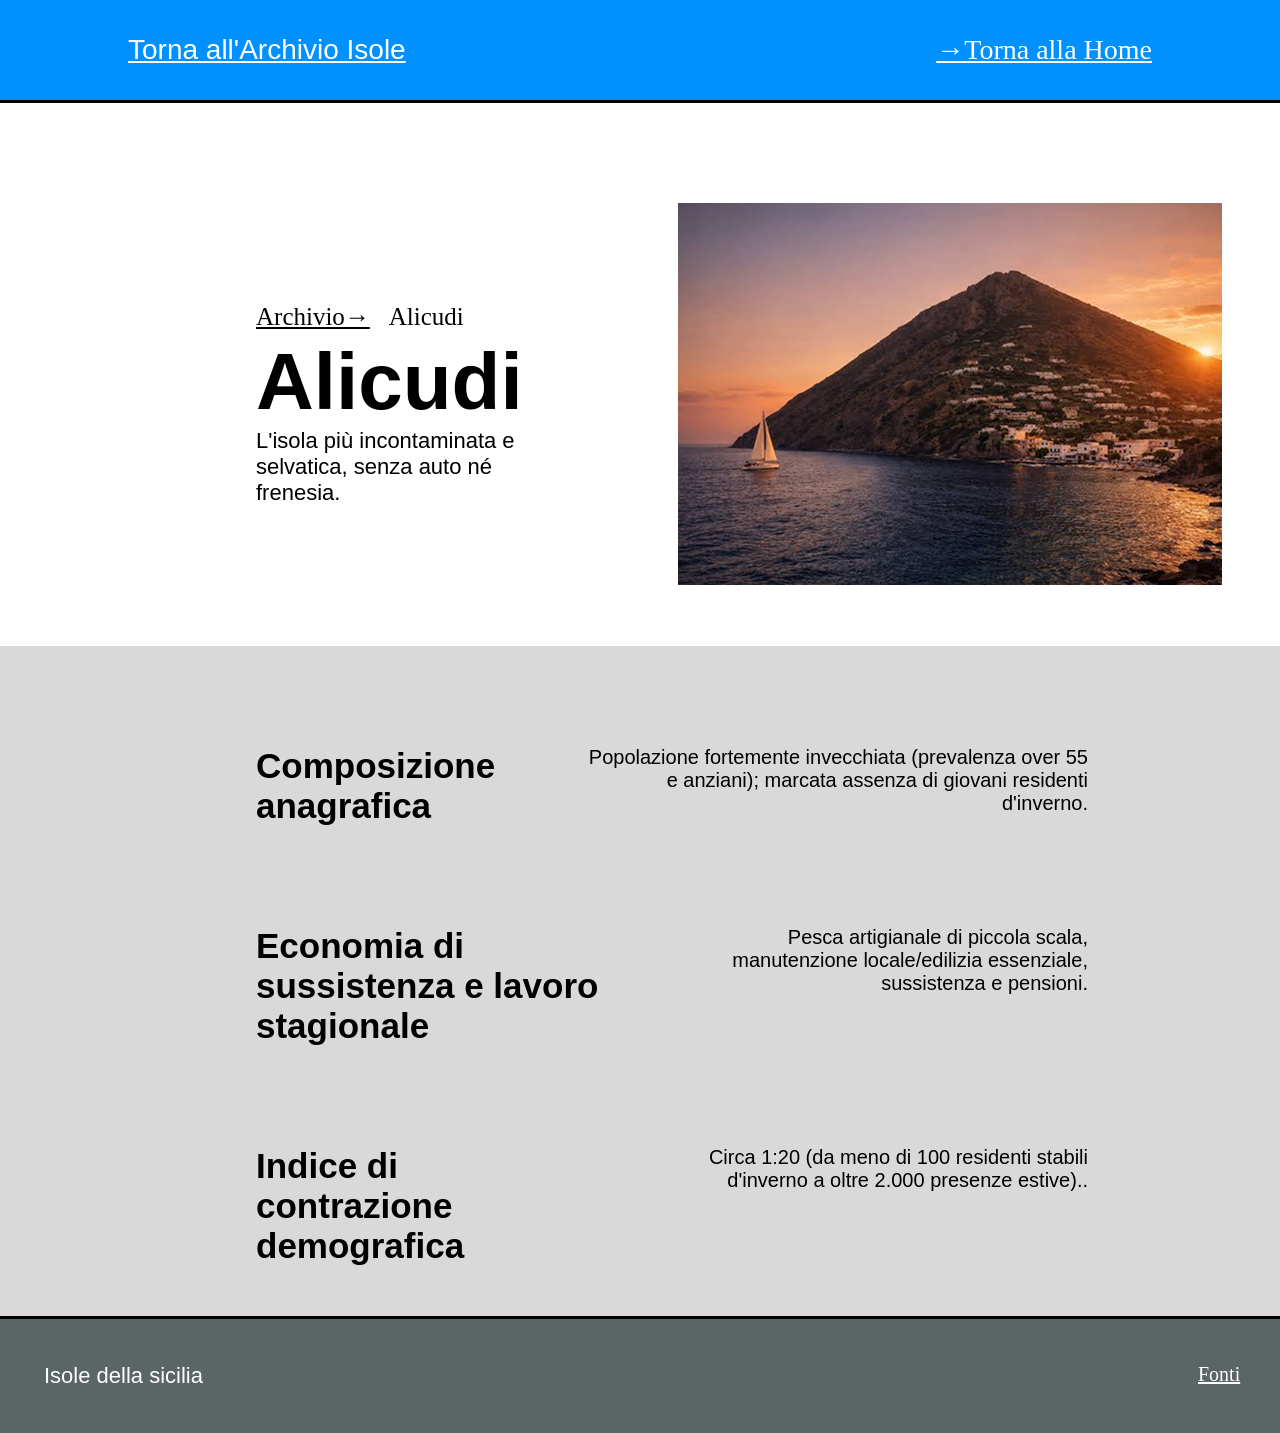
==== alicudi.html @ 901970fb "Add files via upload" ====
<!DOCTYPE html>
<html>
  <head>
     <meta charset="utf-8">
     <meta name="viewport" content="width=device-width, initial-scale=1.0">
     <title> ISOLE DELLA SICILIA</title>
     <link rel="stylesheet" href="style.css">
  </head>
  <body>
     <header>
        <div class="contenitore">
          <div class="colonna">
             <p class="nome-sito">
                 <a href="archivio-isole.html">Torna all'Archivio Isole</a>
             </p>
             <nav>
                 <ul>
                     <li><a href="index.html">→Torna alla Home</a></li>
                 </ul>
             </nav>
          </div>
       </div>
     </header>
     <main>
       <div id="isola-singola">
            <section class="apertura">
                <div class="colonna-sinistra">
                   <div class="sopra-titolo">
                       <nav class="briciole">
                         <ol>
                            <li><a href="archivio-isole.html">Archivio→</a></li>
                            <li>Alicudi</li>
                         </ol>
                       </nav>
                    </div>

                   <div class="scritte-iniziali">
                      <h1>Alicudi</h1>
                      <p class="intro">L'isola più incontaminata e selvatica, senza auto né frenesia.</p>
                   </div>
                </div>

               <div class="immagine">
                 <img src="immagini/alicudi-1.png" alt="alicudi-img">
              </div>
            </section>

            <section class="parte-due">

              <div class="sezione-2">
                 <h2>Composizione anagrafica</h2>
                 <p class="descrizione">Popolazione fortemente invecchiata (prevalenza over 55 e anziani); marcata assenza di giovani residenti d'inverno.</p>
              </div>
        
              <div class="sezione-3">
                 <h2>Economia di sussistenza e lavoro stagionale</h2>
                 <p class="descrizione"> Pesca artigianale di piccola scala, manutenzione locale/edilizia essenziale, sussistenza e pensioni.</p>
              </div>

              <div class="sezione-4">
                 <h2>Indice di contrazione demografica</h2>
                 <p class="descrizione">Circa 1:20 (da meno di 100 residenti stabili d'inverno a oltre 2.000 presenze estive)..</p>
              </div>
         
            </section>
       </div>      
     </main>
       <footer>
         <div class="colonna">
             <p class="nome-sito">
                 Isole della sicilia
             </p>
             <nav>
                 <ul>
                     
                     <li><a href="https://demo.istat.it/">Fonti</a></li>
                 </ul>
             </nav>
         </div>
     </footer>
  </body>  
</html>
---- style.css ----
* {
   box-sizing: border-box;
   margin: 0;
 padding: 0;
   
}

body {
    
    height:auto;
    text-align:center;
    display: flex;
    align-content: center;
    flex-direction: column;
    justify-content: center;
} 
 
h1  {
    font-family:Arial, Helvetica, sans-serif;
    font-size: 80px;
}
.apertura{
    font-size: 25px;
    flex-wrap: wrap;
    max-width: 100%;
    margin-left: auto;
}
h2 {
    font-family:Arial, Helvetica, sans-serif;
}

p {
    font-family:Arial, Helvetica, sans-serif;
}

body h1 h2 p {
    color: black;
}

h1{
    font-style: bold;
}
header .nome-sito {
    font-size: 28px;
    padding-left: auto;
    color: #ffffffff;
}

header li a{
    font-size: 20px;
    margin-right: auto;
    color: #ffffffff;
}
header .colonna {
 display: flex;
 justify-content: space-between;
 padding: 10px;
 padding-left: 10%;
 padding-right: 10%;
 color: black;
}

header  nav ul  {
 display: flex;
 flex-wrap: nowrap;
 align-items: center;
 gap: 50px;
}
header .nome-sito a{
    color: #ffffffff;
}
header .contenitore {
    background-color: rgb(0, 145, 255);
    padding-bottom: 24px;
    padding-top: 24px;
    border-bottom: solid black;
}
header nav a{
    font-size: 28px;
    color: #ffffffff;
    padding-right:auto; 
   margin-left:auto;
}
ul{
    list-style-type: none;
}
#archivio .pagina-isole {
    padding-top: 10%;
    padding-bottom: 10%;
    display: flex;
    flex-direction: column;
    text-align: center;
}
#archivio .scritte-iniziali h1 {
    display: flex;
    text-align: center;
    flex-direction: column;
}

#archivio .scritte-iniziali{
   border-bottom: solid black
}
#archivio .scritte-iniziali .apertura {
    display: flex;
    text-align: center;
    font-size: 32px;
 flex-direction: column;
  padding-left:15%;
 padding-right:15%;
}
#archivio .scritte-iniziali .descrizioni{
 text-align: center;
 margin-top: 0px;
 font-size: 20px;
}

#archivio .pagina-isole .scritte-iniziali{
    padding-top: 10%;
    padding-bottom: 20%;
}
#archivio .pagina-isole .descrizioni{
 text-align: center;
 margin-top: 0px;
 margin-bottom: 10px;
 font-size: 30px;
}

#archivio .pagina-isole h2{
 text-align: center;
 margin-top: 0px;
 margin-bottom: 0px;
 font-size: 50px;
 margin-left: 0px;
}

#archivio .pagina-isole .immagini-isole{
    display: flex;
    text-align: center;
    align-content:center;
    flex-direction: column;
    margin-left: auto;
}
#archivio .immagini-isole {
    padding:0px
}
#archivio .immagini-isole{
    width: 100%;
    display: flex;
    align-content: center;
    flex-direction: column;
    justify-content: center;
    height: 100%;
    margin-left: auto;
    margin-bottom: 0px;
}

#archivio .pagina-isole .immagine-isole .pantelleria {
    padding:0px
}

#archivio .pantelleria{
    padding-top: 10%;
    padding-bottom: 5%;
}

#archivio .favignana{
    padding-top: 5%;
    padding-bottom: 5%;
}

#archivio .ustica{
   padding-top: 5%;
    padding-bottom: 5%;
}

#archivio .salina{
    padding-top: 5%;
    padding-bottom: 5%;
}

#archivio .alicudi{
 padding-top: 5%;
    padding-bottom: 5%;
}

#archivio .lampedusa{
 padding-top: 5%;
    padding-bottom: 5%;
}

footer {
   background-color: rgb(90, 101, 101);
   border-top: solid black;
}

footer .colonna{
 display: flex;
 justify-content: space-between;
 padding: 44px;
}
 
footer nav a{
    font-size: 20px;
    color: #ffffffff;
}

footer .nome-sito {
    font-size: 22px;
    color: #ffffffff;
}
footer .nome-sito a {
    font-size: 22px;
    color: #ffffffff;
}

footer  nav ul li{
    display: inline-block;
    justify-content: space-between;
    justify-content: center;
    padding-right:10%;
    padding-left:10%;
}

#isola-singola ul{
    list-style-type: none;
}

#isola-singola .sopra-titolo a{
    color: black;
    width: 100%;
    padding-right: 0px;
}
#isola-singola .sopra-titolo .briciole ol  {
    display: flex;
    gap:10%;
}
#isola-singola ol{
    list-style-type: none;
    align-items: baseline;
}
#isola-singola .apertura {
    padding-top: 100px;
    display: flex;
    margin-left: 20%;
    margin-right: 20%;
}
#isola-singola .colonna-sinistra {
    display: flex;
    flex-direction: column;
    gap:5px;
    align-items: flex-start;
}

#isola-singola .colonna-sinistra{
 display: flex;
 justify-content: space-between;
 padding-top:100px;
 padding-bottom:140px;
 color: black;
 max-width: 0px;
 position: relative;
}
#isola-singola .apertura h1 {
    font-size: 80px;
}
#isola-singola .apertura .intro {
    font-size: 22px;
    text-align: left;
}

#isola-singola .apertura .immagine img{
    display: flex;
    position:absolute;
    margin-left: 33%; 
    max-width: 100%;

}
#isola-singola .parte-due {
    padding-top: 50px;
    display: flex;
    align-content: center;
    flex-direction: column;
    padding-left:20%;
    padding-right:15%;
   
}

#isola-singola .parte-due{
 background-color: rgb(217,217,217);
}

#isola-singola .parte-due h2{
    text-align: left;
    font-size: 35px;
    flex-wrap: wrap;
    padding-right: 0%;
}
#isola-singola .parte-due .descrizione{
    text-align: right;
    font-size: 20px;
    flex-wrap: wrap;
    padding-right: 0%;
    padding-left: 10%;
}
#isola-singola .sezione-2 {
    display: flex;
 text-align: center;
 align-content: space-between;
 margin-top: 50px;
 margin-bottom: 50px;
 font-size: 20px;
}
#isola-singola .sezione-3 {
    display: flex;
 text-align: center;
 align-content: space-between;
 margin-top: 50px;
 margin-bottom: 50px;
 font-size: 20px;
}
#isola-singola .sezione-4 {
    display: flex;
 text-align: center;
 align-content: space-between;
 margin-top: 50px;
 margin-bottom: 50px;
 font-size: 20px;
}
#HOME .inizio{
    display: flex;
    flex-wrap: wrap;
    align-items: center;
    align-content: center;
    justify-content: center;
}
#HOME .inizio .scritte-iniziali{
    padding-top: 10%;
    padding-bottom:10%;
}
#HOME .inizio .scritte-iniziali h1 {
    font-size: 80px;
  padding-left:15%;
  padding-right:15%;
}
#HOME .inizio .scritte-iniziali .sottotitolo {
    font-size: 28px;
   width:100%;
   margin-left: auto;
   padding: 5%;
    padding-left:15%;
 padding-right:15%;
}
#HOME .isole-minori{
    background-color: rgb(217, 217, 217);
    border-top: solid black;
    border-bottom: solid black;
}
#HOME .isole-minori .introduzione h1{
 font-size: 60px;
 padding-bottom: 10px;
 padding-top: 80px;
}
#HOME .isole-minori .introduzione .descrizione{
 font-size: 18px;
 padding-bottom: 10px;
 
}
#HOME .immagini-isole-home{
    max-width: 100%;
}
#HOME   .titoletti {
    padding-top: 8px;
    font-size: 20px;
    font-weight: bold;
}
#HOME .riga-1 {
    padding-top: 100px;
    padding-bottom: 50px;
    display: flex;
    justify-content:  space-between;
    text-align: center;
    align-content: center;
    max-width: 100%;
    margin-left: 20%;
    margin-right: 20%;
}

#HOME .riga-2 {
    padding-top: 100px;
    padding-bottom: 50px;
    display: flex;
    justify-content:  space-between;
    text-align: center;
    align-content: center;
    max-width: 100%;
    margin-left: 20%;
    margin-right: 20%;
}

#HOME .riga-3 {
    padding-top: 100px;
    padding-bottom: 50px;
    display: flex;
    justify-content:  space-between;
    text-align: center;
    align-content: center;
    max-width: 100%;
    margin-left: 20%;
    margin-right: 20%;
}


#HOME .parte-3 .solitud {
padding-top: 20%;
padding-bottom: 20%;
border-bottom: solid gray;
border-radius: 2px;
}
#HOME .parte-3 .solitud .titolo {
font-size: 60px;
max-width: auto;
}
#HOME .parte-3 .solitud .descrizione {
    padding-top: 20px;
 font-size: 20px;
  max-width: auto;
 padding-bottom: 20px;
}
#HOME .parte-3 .solitud .link {
    margin-left: 0%;
}
#HOME .parte-4 .dati {
padding-top: 20%;
padding-bottom: 20%;

}
#HOME .parte-4 .dati .titolo {
 font-size: 60px;
 margin-left: auto;
 max-width: 100%;
}
#HOME .parte-4 .dati .descrizione {
    padding-top: 20px;
 font-size: 20px;
  max-width: 100%px;
 padding-left:15%;
 padding-right:15%;
}
#HOME .parte-4 .link {
    padding-top: 18px;
    margin-left: auto;
    font-size: 15px;
}

#tema .inizio .scritte-iniziali {
    padding-top: 20%;
    padding-bottom: 20%;
    padding-left: 5%;
    padding-right: 5%;
}

#tema .inizio .scritte-iniziali h1{
   font-size: 70px;
}
#tema .inizio .scritte-iniziali .sottotitolo{
   font-size: 25px;
   max-width: 100%;
   margin-left: 20%;
   margin-right: 20%;
   padding-top: 40px;
}
#tema .introduzione {
    border-top: solid black;
    border-bottom: solid black;
}
#tema .introduzione .problema h1 {
    font-size: 60px;
    padding-bottom: 40px;
  margin-left: 20%;
    margin-right: 20%;
}
#tema .introduzione .problema .descrizione{
    font-size: 40px;
    max-width: 100%;
    margin-left: 10%;
    margin-right: 10%;
    padding-top: 0px;
    border: solid black;
    text-align: center;
}
#tema .introduzione .problema{
    padding-top: 10%;
    padding-bottom: 10%;
   
}

#tema .analisi {
    padding-top: 10%;
    padding-bottom: 10%;
     background-color: rgb(217,217,217);
}

#tema .analisi .schema  {
    padding-bottom: 5%;
}
#tema .analisi .schema h1  {
    padding-bottom: 5%;
}
#tema .analisi .schema h2  {
    padding-bottom: 0%;
}
#tema .analisi .immagine-schema img{
    border:solid  black;
    border-radius: 5px;
}

#tema .approfondimento {
    padding-top: 10%;
    padding-bottom: 10%;
    border-top: solid black;
  border-bottom: solid black;
   display: flex;
    flex-direction: column;
    padding-left: 5%;
    padding-right: 5% ;
}
#tema .approfondimento h1{
    font-size: 60px;
}
#tema .approfondimento .riga-1{
   padding-top: 5%;
    padding-bottom: 5%;
    display: flex;
    justify-content:  space-between;
    text-align: center;
    align-content: center;
    max-width: 100%;
    margin-left: 5%;
    margin-right: 5%;
    gap: 10%;
}

#tema .approfondimento .riga-2{
   padding-top: 50px;
    padding-bottom: 50px;
    display: flex;
    justify-content:  space-between;
    text-align: center;
    align-content: center;
    max-width: 100%;
    margin-left: 5%;
    margin-right: 5%;
    gap: 10%;
}


#tema .approfondimento .riga-1 .titoletti{
    font-size: 28px;
    font-weight: bold;
    padding-top: 10%;
    padding-bottom: 5%;
}
#tema .approfondimento .riga-2 .titoletti{
    font-size: 28px;
    font-weight: bold;
       padding-top: 10%;
    padding-bottom: 5%;
}
#tema .approfondimento .riga-1 .descrizione{
    font-size: 30px;
    border: solid black;
    width: 100%;
    padding-top: 0%;
   
}
#tema .approfondimento .riga-2 .descrizione{
    font-size: 30px;
    border: solid black;
    width: 100%;
   
}



@media (max-width:600px) {
   
    #archivio .pagina-isole .scritte-iniziali .apertura{
        font-size: 24px;
        text-align: center;
        display: block;
        justify-content: center;
        padding-top: 20px;
    } 
    #archivio .scritte-iniziali h1 {
        font-size: 30px;
    }
    #archivio .scritte-iniziali .apertura{
        padding-bottom: 0px;
    }
    #archivio .pantelleria{
        margin-top: 20%;
    }
    #archivio .scritte-iniziali{
        padding-top: 0%;
    }

    #archivio .pagina-isole .immagini-isole {
        display: flex;
        align-content: center;
    }
    #archivio .pagina-isole h2  {
       font-size: 30px;
        padding-left: 10% ;
     padding-right: 10% ;
    }
     #archivio .pagina-isole .descrizioni  {
       font-size: 20px;
        padding-left: 10% ;
     padding-right: 10% ;
    }

    #archivio .pantelleria .immagini-isole img{
     padding-left: 10% ;
     padding-right: 10% ;
     max-width: 100%;
    }
    #archivio .favignana .immagini-isole img{
     padding-left: 10% ;
     padding-right: 10% ;
     max-width: 100%;
    }
    #archivio .ustica .immagini-isole img{
     padding-left: 10% ;
     padding-right: 10% ;
     max-width: 100%;
    }
    #archivio .salina .immagini-isole img{
     padding-left: 10% ;
     padding-right: 10% ;
     max-width: 100%;
    }
    #archivio .Alicudi .immagini-isole img{
     padding-left: 10% ;
     padding-right: 10% ;
     max-width: 100%;
    }
    #archivio .lampedusa .immagini-isole img{
     padding-left: 10% ;
     padding-right: 10% ;
     max-width: 100%;
    }
    #archivio .pantelleria{
     padding-top: 20px;
     padding-bottom: 35px;
    }

   #archivio .favignana{
     padding-top: 50px;
     padding-bottom: 55px;
   }

  #archivio .ustica{
     padding-top: 50px;
     padding-bottom: 75px;
    }

 #archivio .salina{
     padding-top: 50px;
     padding-bottom: 75px;
    } 

 #archivio .alicudi{
     padding-top: 50px;
     padding-bottom: 200px;
    }

 #archivio .lampedusa{
     padding-top:50px;
     padding-bottom: 50px;
    }

    header .contenitore  {
     background-color: rgb(0, 145, 255);
     padding-bottom: 10px;
     padding-top: 10px;
     border-bottom: solid black;
    }
    header {
        width: auto;
    }
    header nav a{
     font-size: 15px;
     color: #ffffffff;
    }
    
    header .colonna{
     display: flex;
     justify-content: space-between;
     padding: 20px;
    }
    header nav ul li a{
     display: inline-block;
     justify-content: space-between;
     padding-left: 0%;
    }
    
    header .colonna .nome-sito {
     font-size: 15px;
    }

    #archivio .pagina-isole {
    padding-top: 10px;
    }
    footer {
        width: auto;
    }
    footer nav a{
     font-size: 15px;
     color: #ffffffff;
    }
    
    footer .colonna{
     display: flex;
     justify-content: space-between;
     padding: 10%;
    }
    footer nav ul li a{
     display: inline-block;
     justify-content: space-between;
     padding-right: 50%;
     padding-left: 0%;
     font-size: 20px;
    }
    
    footer .colonna .nome-sito {
     font-size: 20px;
    }
    
    #isola-singola .apertura {
      display: flex;
      align-content: center;
      margin-left: 0%;
    }
    #isola-singola .sopra-titolo .briciole{
        font-size: 15px;
    
    }
    
   #isola-singola .colonna-sinistra{
      display: flex;
     justify-content: space-between;

     position: relative;
    }
    #isola-singola .colonna-sinistra .sopra-titolo .briciole ol li  {
     display: flex;
     text-align: left;
   
    }
    #isola-singola .colonna-sinistra{
        padding:10%;
    }
  #isola-singola .briciole li {
      display: flex;
   }

   #isola-singola .apertura h1 {
     font-size: 30px;
    }
   #isola-singola .apertura .intro {
     font-size: 12px;
     text-align: left;
    }
    #isola-singola .apertura .immagine img{
     display: flex;
     position:absolute; 
     max-width: 45%;
     margin-right: 5%;
     margin-left: 35%;
     margin-top: 5%;
    }
    
    #isola-singola .parte-due {
      padding-top: 50px;
     display: flex;
     align-content: center;
     flex-direction: column;
     padding-left:10%;
     padding-right:10%;
    }

    #isola-singola .parte-due h2{
     font-size: 20px;
     flex-wrap: wrap;
    }
   #isola-singola .parte-due .descrizione{
     text-align: right;
     font-size: 15px;
     flex-wrap: wrap;
    }

    #HOME .inizio .scritte-iniziali h1 {
        font-size: 28px;
        margin-left: 0%;
        margin-right: 0%;
    }
    
    #HOME .inizio .scritte-iniziali .sottotitolo {
        font-size: 18px;
    }
    #HOME .isole-minori .introduzione h1{
        font-size: 28px;
    }
    #HOME .riga-1 {
     display: flex;
     justify-content:  space-between;
     text-align: center;
      align-content: center;
     max-width: 100%;
     margin-left: 0%;
     margin-right: 0%;
    }
    #HOME .riga-2 {
     display: flex;
     justify-content:  space-between;
     text-align: center;
      align-content: center;
     max-width: 100%;
     margin-left: 0%;
     margin-right: 0%;
    }
    #HOME .riga-3 {
     display: flex;
     justify-content:  space-between;
     text-align: center;
      align-content: center;
     max-width: 100%;
     margin-left: 0%;
     margin-right: 0%;
    }


    #HOME .isole-minori .riga-1 .lampedusa .immagini-isole-home img {
     max-width: 90%;
    }

    #HOME .isole-minori .riga-1 .alicudi .immagini-isole-home img {
     max-width: 90%;
    }
    #HOME .isole-minori .riga-2 .favignana .immagini-isole-home img {
     max-width: 90%;
    }
    #HOME .isole-minori .riga-2 .salina .immagini-isole-home img {
     max-width: 90%;
    }
    #HOME .isole-minori .riga-3 .ustica .immagini-isole-home img {
     max-width: 90%;
    }
    #HOME .isole-minori .riga-3 .Pantelleria .immagini-isole-home img {
     max-width: 90%;
    }
    
    #tema .inizio .scritte-iniziali h1 {
        font-size: 28px;
    }
    #tema .inizio .scritte-iniziali .sottotitolo{
        font-size: 20px;
    }
    #tema .introduzione .problema h1 {
        font-size: 28px;
    }
    #tema .introduzione .problema .descrizione {
        font-size: 18px;
    }
    #tema .analisi .schema h1{
        font-size: 28px;
    }
    #tema .analisi .schema h2{
        font-size: 20px;
    }
    #tema .analisi .immagine-schema img{
        max-width: 90%;
    }
    #tema .approfondimento h1 {
        font-size: 28px;
    }

    #tema .approfondimento .riga-1  .titoletti{
        font-size: 20px;
    }
    #tema .approfondimento .riga-2  .titoletti{
        font-size: 20px;
    }
    #tema .approfondimento .riga-1  .descrizione{
        font-size: 19px;
    }
    #tema .approfondimento .riga-2  .descrizione{
        font-size: 19px;
    }
}
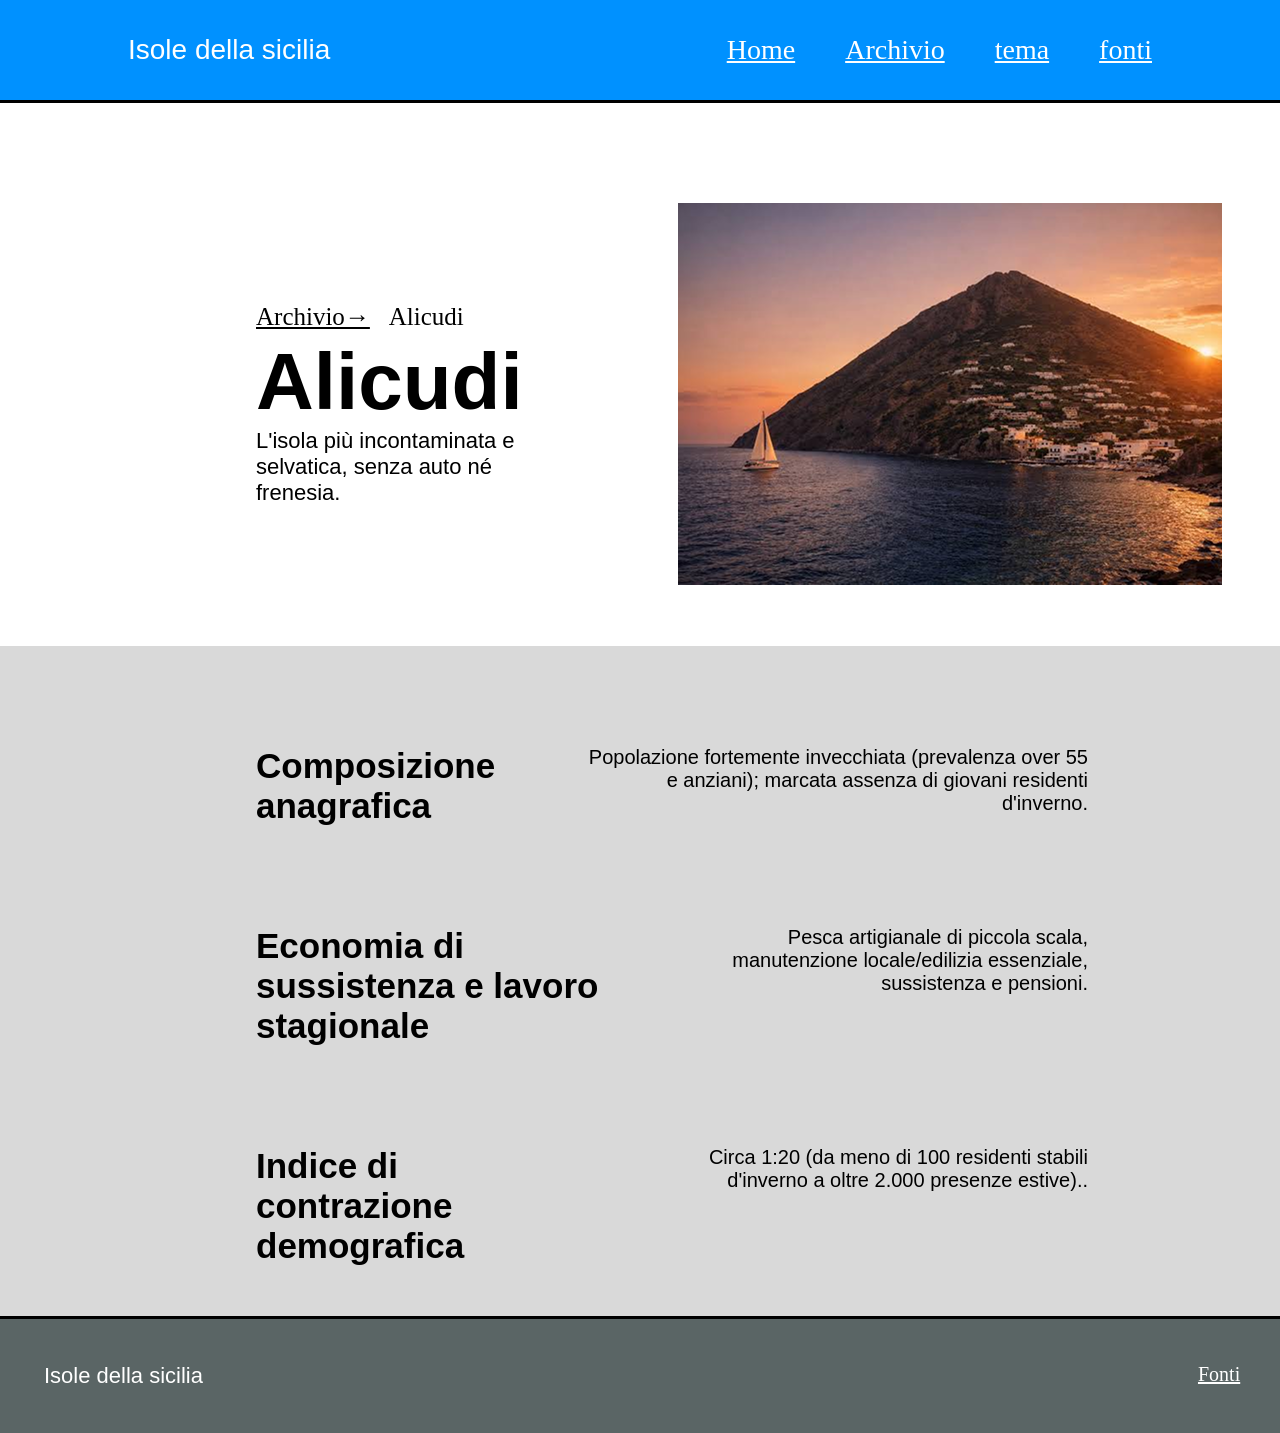
==== commit 65c5dd87: "Fix HTML structure and improve formatting" ====
--- a/alicudi.html
+++ b/alicudi.html
@@ -9,13 +9,15 @@
   <body>
      <header>
         <div class="contenitore">
-          <div class="colonna">
-             <p class="nome-sito">
-                 <a href="archivio-isole.html">Torna all'Archivio Isole</a>
-             </p>
+         <div class="colonna">
+             <p class="nome-sito">Isole della sicilia</p>
+             
              <nav>
                  <ul>
-                     <li><a href="index.html">→Torna alla Home</a></li>
+                   <li><a href ="index.html">Home</a></li>
+                     <li><a href="archivio-isole.html">Archivio</a></li>
+                   <li><a href="tema.html">tema</a></li>
+                   <li><a href ="https://demo.istat.it/">fonti</a></li>
                  </ul>
              </nav>
           </div>
@@ -23,7 +25,7 @@
      </header>
      <main>
        <div id="isola-singola">
-            <section class="apertura">
+             <section class="apertura">
                 <div class="colonna-sinistra">
                    <div class="sopra-titolo">
                        <nav class="briciole">
@@ -40,10 +42,10 @@
                    </div>
                 </div>
 
-               <div class="immagine">
-                 <img src="immagini/alicudi-1.png" alt="alicudi-img">
-              </div>
-            </section>
+                <div class="immagine">
+                   <img src="immagini/alicudi-1.png" alt="alicudi-img">
+                </div>
+             </section>
 
             <section class="parte-due">
 
@@ -79,4 +81,4 @@
          </div>
      </footer>
   </body>  
-</html>+</html>
--- a/style.css
+++ b/style.css
@@ -509,24 +509,59 @@
 #tema .analisi .schema h2  {
     padding-bottom: 0%;
 }
-#tema .analisi .immagine-schema img{
-    border:solid  black;
-    border-radius: 5px;
-}
+
+
+#tema .analisi .attributi {
+  margin-left: 20%;
+  margin-right: 20%;
+  padding-top: 3%;
+  padding-bottom: 3%;
+  overflow-x: auto; /* evita che la tabella esca su schermi stretti */
+}
+
+#tema .analisi .attributi .tabella-isole {
+  width: 100%;
+  border-collapse: collapse; /* unisce i bordi in un'unica griglia continua */
+  background-color: #ffffff;
+  color: #111111;
+  font-size: 20px;
+  text-align: left;
+  border: 1px solid #8c8c8c;
+}
+
+#tema .analisi .attributi .tabella-isole th,
+#tema .analisi .attributi .tabella-isole td {
+  padding: 8px 12px;
+  border: 1px solid #8c8c8c;
+}
+
+#tema .analisi .attributi .tabella-isole thead th {
+  font-weight: 700;
+  border-bottom: 2px solid #7a7a7a;
+}
+
+#tema .analisi .attributi .tabella-isole thead th span {
+  font-weight: 400;
+}
+
+
+
 
 #tema .approfondimento {
     padding-top: 10%;
     padding-bottom: 10%;
     border-top: solid black;
-  border-bottom: solid black;
-   display: flex;
+    border-bottom: solid black;
+    display: flex;
     flex-direction: column;
     padding-left: 5%;
     padding-right: 5% ;
 }
+
 #tema .approfondimento h1{
     font-size: 60px;
 }
+
 #tema .approfondimento .riga-1{
    padding-top: 5%;
     padding-bottom: 5%;
